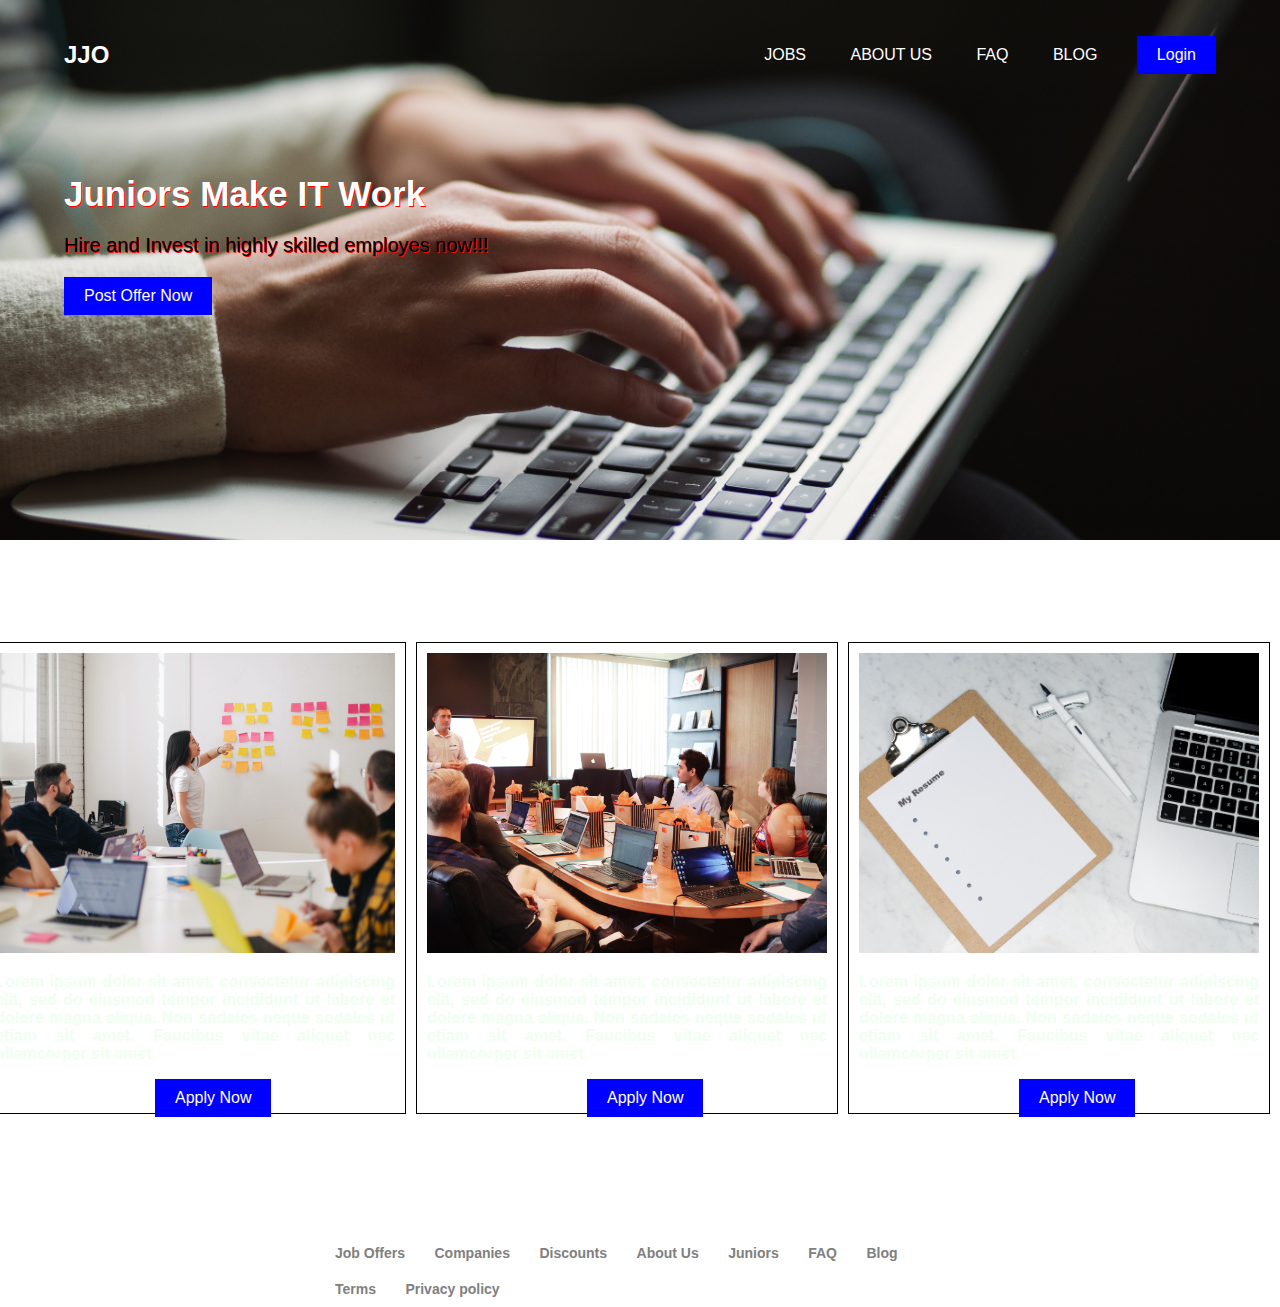
==== job.html @ 2f87d5a7 "ghft" ====
<!DOCTYPE html>
<html lang="en">
<head>
    <meta charset="UTF-8">
    <meta http-equiv="X-UA-Compatible" content="IE=edge">
    <meta name="viewport" content="width=device-width, initial-scale=1.0">
    <title>job portal</title>
    <link rel="stylesheet" href="style.css"/>
</head>
<body>
    <header class="hero-section">
        <nav class="nav-bar">
            <h2 class="logo">JJO</h2>
            <div class="nav">
                <ul>
                    <li><a href="#jobs">JOBS</a></li>
                    <li><a href="mypage.html">ABOUT US</a></li>
                    <li><a href="mypage.html">FAQ</a></li>
                    <li><a href="mypage.html">BLOG</a></li>
                    <BUtton>Login</BUtton>   
                </ul>
                    
                
            </div>
        </nav>
        <div class="hero-text-section">
            <h1>Juniors Make IT Work</h1>
            <p>Hire and Invest in highly skilled employes now!!!</p>
            <button>Post Offer Now</button>
        </div>
    </header>
    <div id="jobs">
    <div class="container">
        <div class="ab" >
            <a href="https://unsplash.com/s/photos/jobs"><img src="./markus-winkler-7iSEHWsxPLw-unsplash.jpg" alt="Image 1"></a><p>Lorem ipsum dolor sit amet, consectetur adipiscing elit, sed do eiusmod tempor incididunt ut labore et dolore magna aliqua. Non sodales neque sodales ut etiam sit amet. Faucibus vitae aliquet nec ullamcorper sit amet.</p>
            <button><a href="mypage.html">Apply Now</a></button>
        </div>
        <div class="ab">
            <a href="https://unsplash.com/s/photos/jobs">
            <img src="./campaign-creators-gMsnXqILjp4-unsplash.jpg" alt="Image 2"></a><p>Lorem ipsum dolor sit amet, consectetur adipiscing elit, sed do eiusmod tempor incididunt ut labore et dolore magna aliqua. Non sodales neque sodales ut etiam sit amet. Faucibus vitae aliquet nec ullamcorper sit amet.</p>
            <button><a href="mypage.html">Apply Now</a></button>
        </div>
       <div class ="ab">
        <a href="https://unsplash.com/s/photos/jobs"><img src="./jason-goodman-Oalh2MojUuk-unsplash.jpg" alt="Image 3" class="hi"></a>
        <p>Lorem ipsum dolor sit amet, consectetur adipiscing elit, sed do eiusmod tempor incididunt ut labore et dolore magna aliqua. Non sodales neque sodales ut etiam sit amet. Faucibus vitae aliquet nec ullamcorper sit amet.</p>
        <button><a href="mypage.html">Apply Now</a></button>
    </div>
    </div>
    </div>
</div>

    <div>
    <footer class="footer-container">   
        <a href="#">Job Offers</a>
        <a href="#">Companies</a>
        <a href="#">Discounts</a>
        <a href="#">About Us</a>
        <a href="#">Juniors</a>
        <a href="#">FAQ</a>
        <a href="#">Blog</a>
        <a href="#">Terms</a>
        <a href="#">Privacy policy</a>
    </footer>
    </div>
</body>
</html>
---- style.css ----
html{
    height: 100%;
  margin: 0;
  padding: 0;
}
body{
    font-family: 'Segoe UI', Tahoma, Geneva, Verdana, sans-serif;
    height: 100%;
  margin: 0;
  padding: 0;
  display: block;
  background-image: url(https://media2.giphy.com/media/l3vRnoppYtfEbemBO/giphy.gif?cid=ecf05e47xswuiap38iz9yf7vi9ir7eq41gfubgxzudutb8aa&ep=v1_gifs_search&rid=giphy.gif&ct=g);
  background-size:200%;
  background-repeat: no-repeat;
  overflow-x: hidden;
}
main{
    flex: 1;
}
.nav-bar{
    display: flex;
    justify-content: space-between;
    align-items: center;
    padding-top: 20px;
    padding-bottom: 20px;
    margin-left: 4rem;
    margin-right: 4rem;
}
.logo{
    color: white;
}
.logo:hover{
    width: 190px;
    height: 35px;
}
.nav ul li{
    display: inline-block;
    list-style: none;
    margin: 10px 20px;
}
.nav ul li a{
    color: white;
    text-decoration: none;
    font-size: 16px;
    position: relative;
    
}
.nav ul li a::after{
    content:  '';
    width: 0;
    height: 3px;
    background-image: linear-gradient(black,red);
    position: absolute;
    left: 0;
    bottom: -6px;
    transition: 0.5s;
}
.nav ul li a:hover::after{
    width: 100%;
    
}
.nav ul button{
    margin-left: 15px;
    border: none;
    background-color:blue;
    padding: 10px 20px;
    font-size: 16px;
    font-weight: 400;
    color: white;
    outline: none;
    cursor: pointer;
}
.nav ul button:hover{
    width: 100px;
    transform: scalex(2);
    transform: scaleY(1);
    overflow: hidden;
}
.hero-section{
    height: 60vh;
    background-image: url("./kaitlyn-baker-vZJdYl5JVXY-unsplash.jpg");
    background-size: cover;
    background-position: center;
    background-repeat: no-repeat;
}
.hero-text-section{
    color: white;
    margin-left: 4rem;
    margin-top: 4rem;
    text-shadow: 1px 1px #ff0000;
}
.hero-text-section button:hover{
    width: 150px;
    height: 45px;
    transform: scalex(3);
    transform: scaleY(1);
    overflow: hidden;
}
.hero-text-section h1{
    font-size: 35px;
    font-weight: 800;
    margin-bottom: 20px;
}
.hero-text-section p{
    font-size: 20px;
    font-weight: 400;
    margin-bottom: 20px;
    color: black;
}
.hero-text-section button{
    border: none;
    background-color:blue;
    padding: 10px 20px;
    font-size: 16px;
    font-weight: 400;
    color: white;
    outline: none;
    cursor: pointer;
}
.footer-container{
    width: 50%;
    margin-left: auto;
    margin-right: auto;
    margin-bottom: 3vh;
    margin-top: 20px;
}
.footer-container a{
    text-decoration: none;
    color: gray;
    margin-left: 5px;
    font-weight: 600;
    font-size: 14px;
    padding: 10px;
    display: inline-block;
}
.footer-container a:hover{
    background-image: linear-gradient(black,brown);
    width: 100px;
    height: 20x;
}
.container{
    display: flex;
    justify-content: space-between;
    align-items: center;
    flex-direction: row-reverse;
    height: 75vh;
}
img {
 width:400px; 
  height: 300px; 
  object-fit:cover; 
  margin-left: 100x;
  margin-right: 100%;
}
img:hover{
    width: 600px;
    height: 305px;
    transition: 0.5s;
    transform: scaleX(2);
    transform: scaleY(1);
    overflow: hidden;
}

p{
    color:honeydew;
    font-family: 'Franklin Gothic Medium', 'Arial Narrow', Arial, sans-serif;
    font-weight:bold;
}

.ab{
    content: justify;
    align-content: space-around;
    justify-content: space-between;
    text-align: justify;
    padding: 10px;
    border: 1px solid black;
    margin-right: 10px;
    height: 450px;
    flex-wrap: wrap
}
.ab button{
    border: none;
    background-color:blue;
    padding: 10px 20px;
    font-size: 16px;
    font-weight: 400;
    color: white;
    outline: none;
    cursor: pointer;
    margin-left: 40%;
}
.ab a{
    text-decoration: none;
    color: white;
}
.ab button:hover{
    background-image: linear-gradient(brown,black);
    width: 120px;
    height: 40px;
    transition: 0.5s;
}
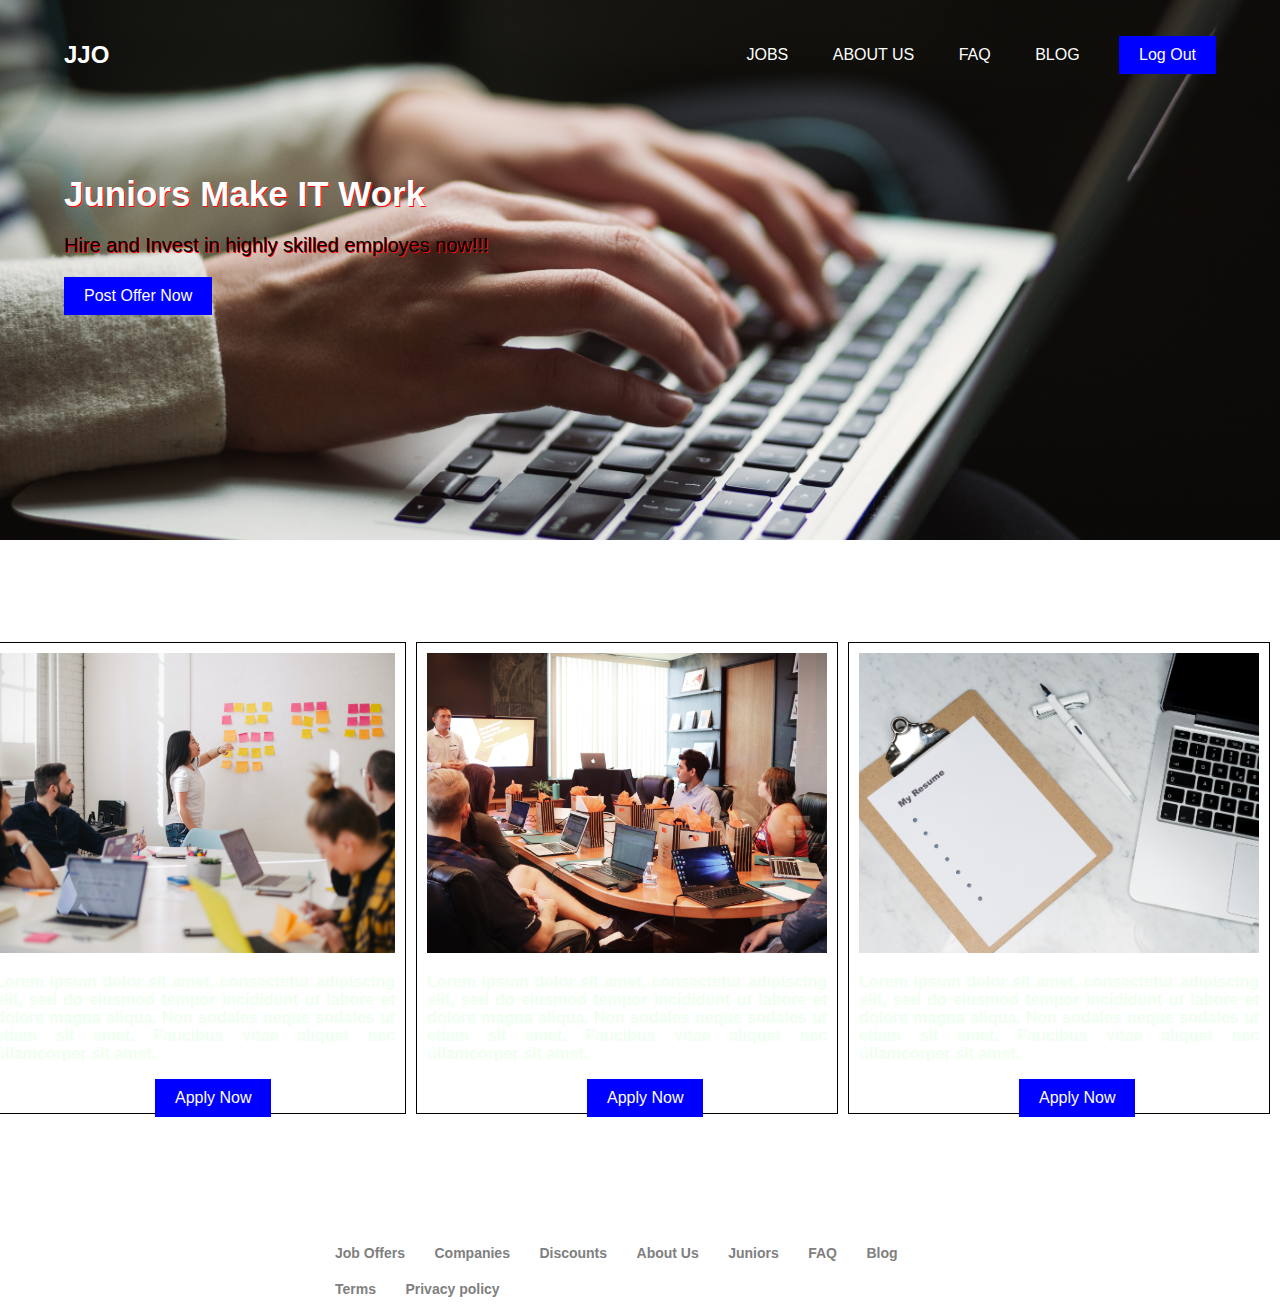
==== commit 782d66c7: "seds" ====
--- a/job.html
+++ b/job.html
@@ -17,7 +17,7 @@
                     <li><a href="mypage.html">ABOUT US</a></li>
                     <li><a href="mypage.html">FAQ</a></li>
                     <li><a href="mypage.html">BLOG</a></li>
-                    <BUtton>Login</BUtton>   
+                    <button><a href="login.html">Log Out</a></button>   
                 </ul>
                     
                 
--- a/style.css
+++ b/style.css
@@ -43,7 +43,11 @@
     text-decoration: none;
     font-size: 16px;
     position: relative;
-    
+}
+.nav ul button a{
+    text-decoration: none;
+    color: white;
+    font-size: 16px;
 }
 .nav ul li a::after{
     content:  '';
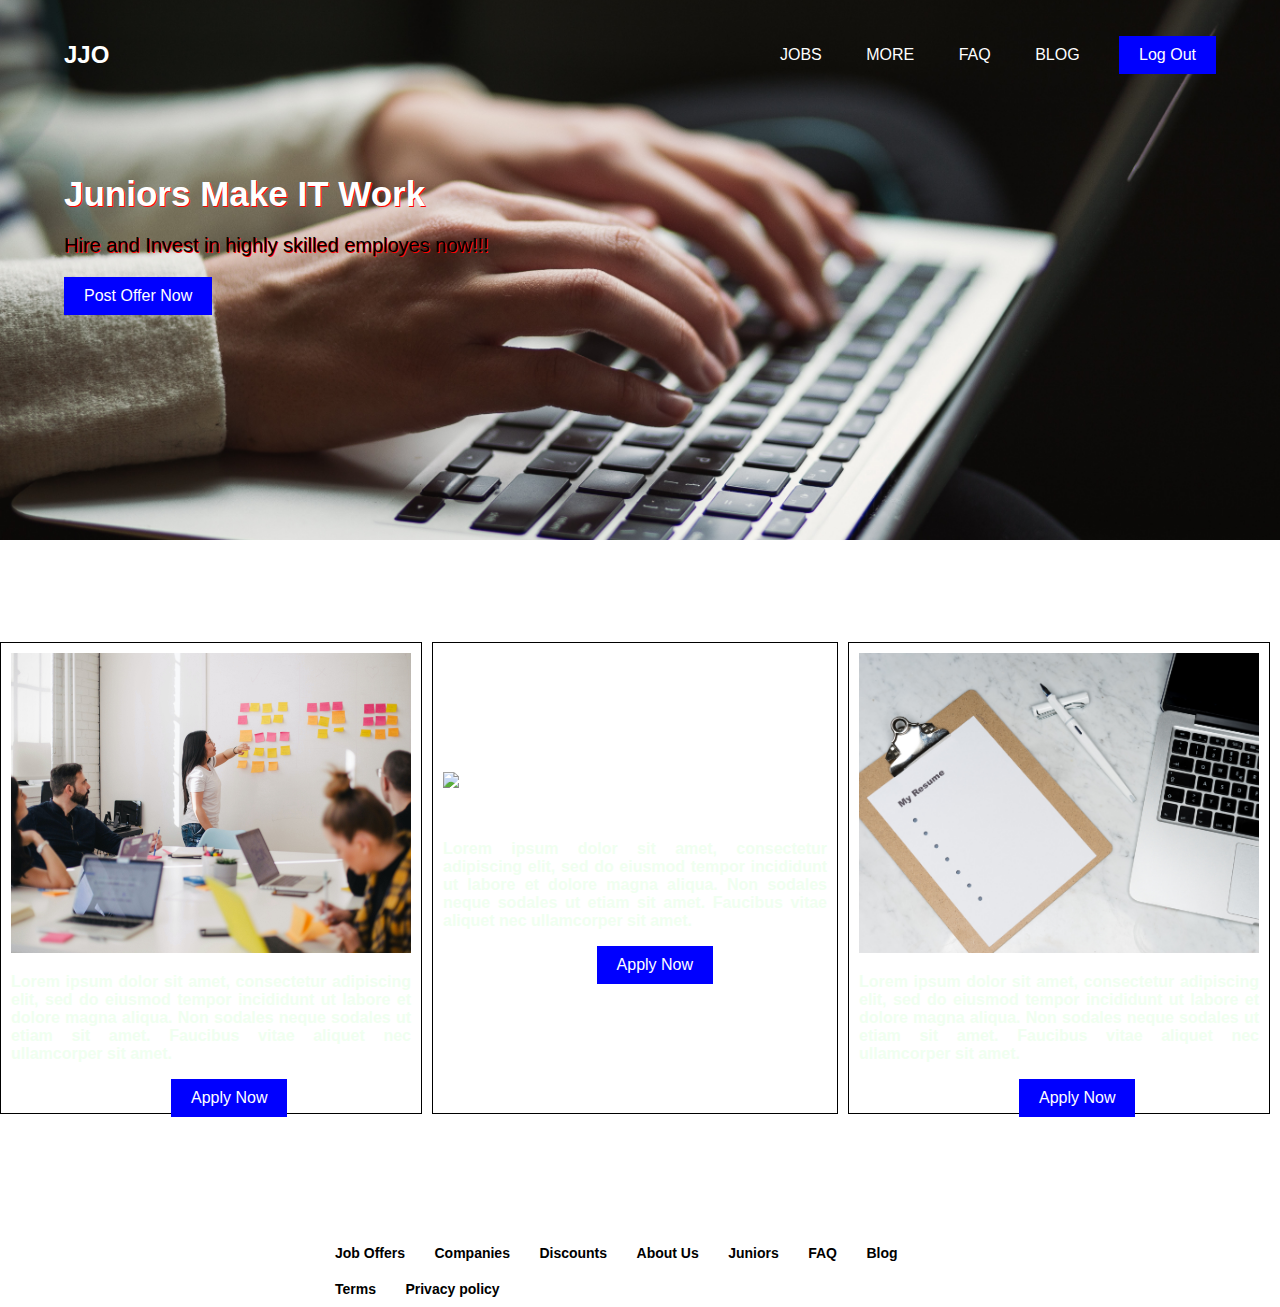
==== commit 528aa28b: "jshdad" ====
--- a/job.html
+++ b/job.html
@@ -14,7 +14,7 @@
             <div class="nav">
                 <ul>
                     <li><a href="#jobs">JOBS</a></li>
-                    <li><a href="mypage.html">ABOUT US</a></li>
+                    <li><a href="mypage.html">MORE</a></li>
                     <li><a href="mypage.html">FAQ</a></li>
                     <li><a href="mypage.html">BLOG</a></li>
                     <button><a href="login.html">Log Out</a></button>   
--- a/style.css
+++ b/style.css
@@ -9,10 +9,9 @@
   margin: 0;
   padding: 0;
   display: block;
-  background-image: url(https://media2.giphy.com/media/l3vRnoppYtfEbemBO/giphy.gif?cid=ecf05e47xswuiap38iz9yf7vi9ir7eq41gfubgxzudutb8aa&ep=v1_gifs_search&rid=giphy.gif&ct=g);
-  background-size:200%;
+  background-image: url("https://images.unsplash.com/photo-1626624340240-aadc087844fa?ixlib=rb-4.0.3&ixid=M3wxMjA3fDB8MHxwaG90by1wYWdlfHx8fGVufDB8fHx8fA%3D%3D&auto=format&fit=crop&w=1170&q=80");
   background-repeat: no-repeat;
-  overflow-x: hidden;
+  background-size: cover;
 }
 main{
     flex: 1;
@@ -130,7 +129,7 @@
 }
 .footer-container a{
     text-decoration: none;
-    color: gray;
+    color: black;
     margin-left: 5px;
     font-weight: 600;
     font-size: 14px;
@@ -138,9 +137,7 @@
     display: inline-block;
 }
 .footer-container a:hover{
-    background-image: linear-gradient(black,brown);
-    width: 100px;
-    height: 20x;
+    color: red;
 }
 .container{
     display: flex;
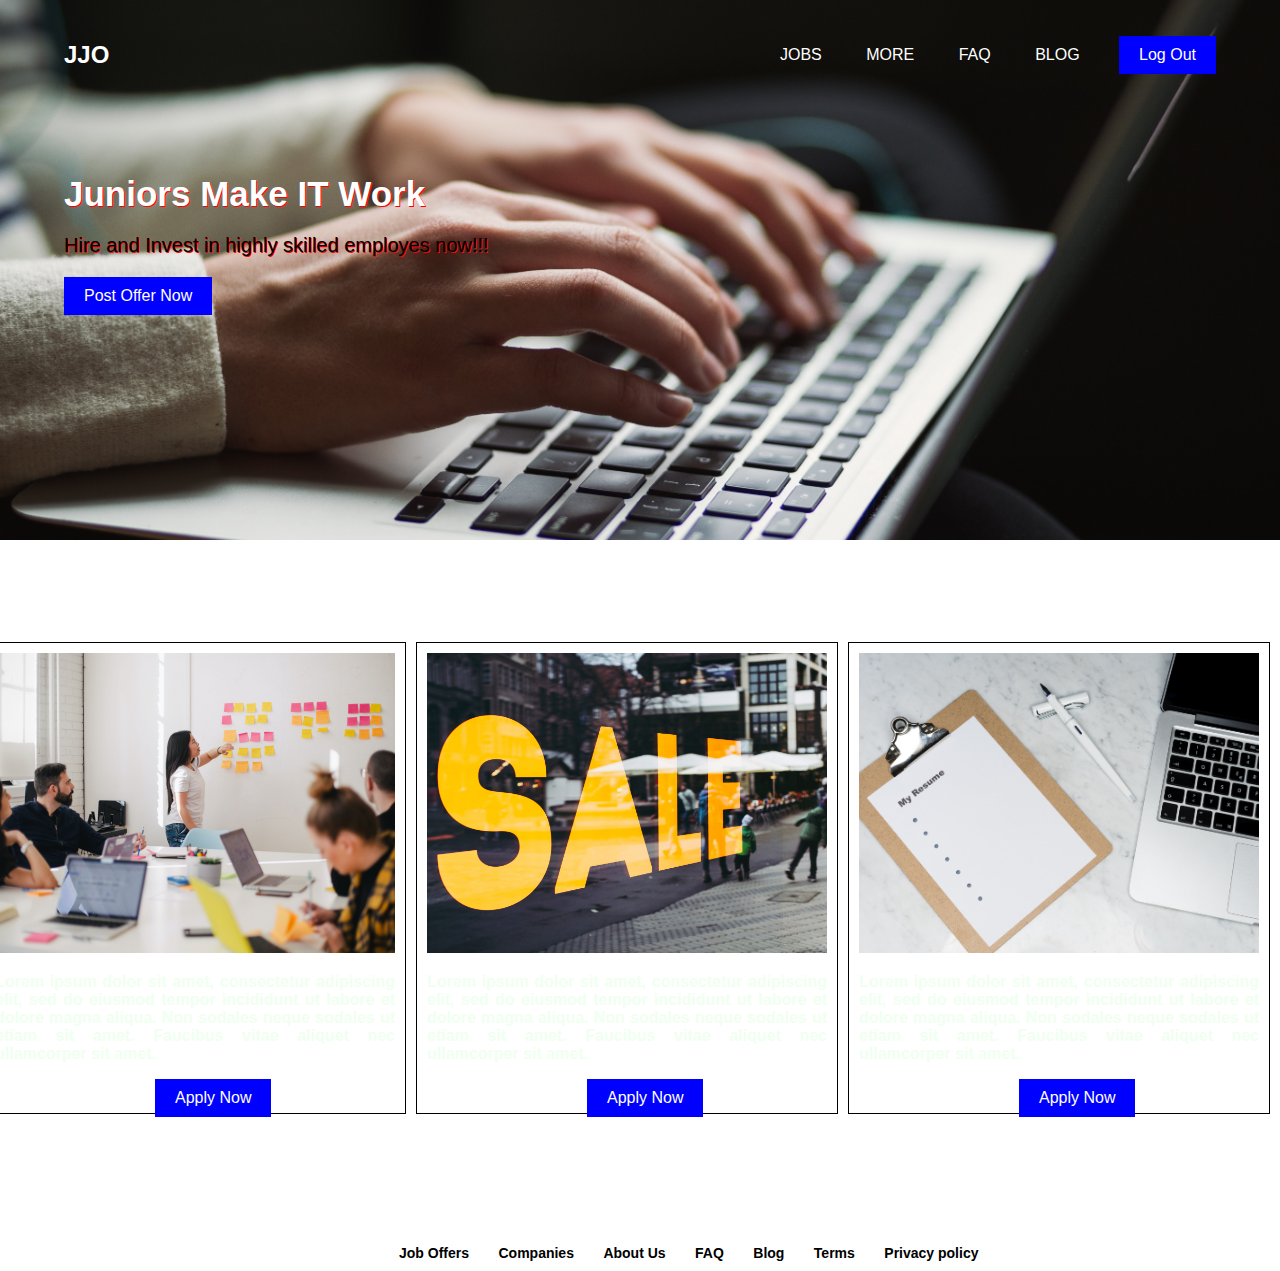
==== commit 56145635: "kcnsdjvd" ====
--- a/job.html
+++ b/job.html
@@ -15,7 +15,7 @@
                 <ul>
                     <li><a href="#jobs">JOBS</a></li>
                     <li><a href="mypage.html">MORE</a></li>
-                    <li><a href="mypage.html">FAQ</a></li>
+                    <li><a href="#contact">FAQ</a></li>
                     <li><a href="mypage.html">BLOG</a></li>
                     <button><a href="login.html">Log Out</a></button>   
                 </ul>
@@ -37,7 +37,7 @@
         </div>
         <div class="ab">
             <a href="https://unsplash.com/s/photos/jobs">
-            <img src="./campaign-creators-gMsnXqILjp4-unsplash.jpg" alt="Image 2"></a><p>Lorem ipsum dolor sit amet, consectetur adipiscing elit, sed do eiusmod tempor incididunt ut labore et dolore magna aliqua. Non sodales neque sodales ut etiam sit amet. Faucibus vitae aliquet nec ullamcorper sit amet.</p>
+            <img src="./images/mypageimg/markus-spiske-BTKF6G-O8fU-unsplash.jpg" alt="Image 2"></a><p>Lorem ipsum dolor sit amet, consectetur adipiscing elit, sed do eiusmod tempor incididunt ut labore et dolore magna aliqua. Non sodales neque sodales ut etiam sit amet. Faucibus vitae aliquet nec ullamcorper sit amet.</p>
             <button><a href="mypage.html">Apply Now</a></button>
         </div>
        <div class ="ab">
@@ -48,14 +48,11 @@
     </div>
     </div>
 </div>
-
     <div>
     <footer class="footer-container">   
         <a href="#">Job Offers</a>
         <a href="#">Companies</a>
-        <a href="#">Discounts</a>
         <a href="#">About Us</a>
-        <a href="#">Juniors</a>
         <a href="#">FAQ</a>
         <a href="#">Blog</a>
         <a href="#">Terms</a>
--- a/style.css
+++ b/style.css
@@ -12,6 +12,7 @@
   background-image: url("https://images.unsplash.com/photo-1626624340240-aadc087844fa?ixlib=rb-4.0.3&ixid=M3wxMjA3fDB8MHxwaG90by1wYWdlfHx8fGVufDB8fHx8fA%3D%3D&auto=format&fit=crop&w=1170&q=80");
   background-repeat: no-repeat;
   background-size: cover;
+  overflow-x: hidden;
 }
 main{
     flex: 1;
@@ -122,7 +123,7 @@
 }
 .footer-container{
     width: 50%;
-    margin-left: auto;
+    margin-left: 30%;
     margin-right: auto;
     margin-bottom: 3vh;
     margin-top: 20px;
@@ -199,4 +200,4 @@
     width: 120px;
     height: 40px;
     transition: 0.5s;
-}+}
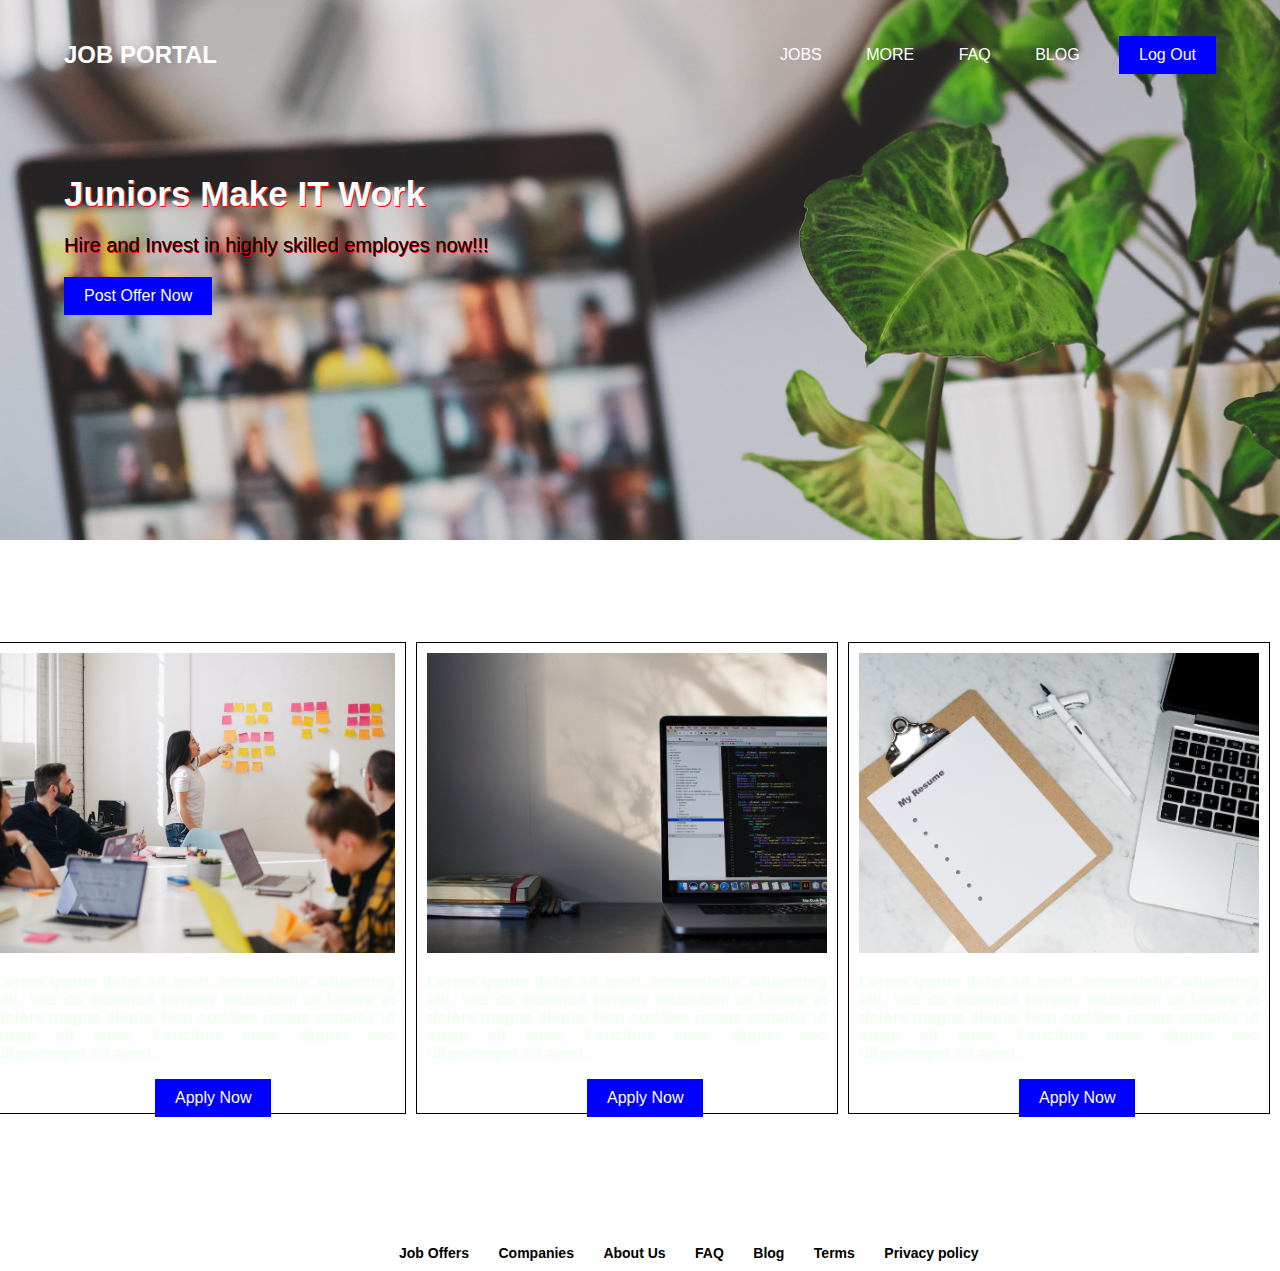
==== commit f463af83: "hgf" ====
--- a/job.html
+++ b/job.html
@@ -10,7 +10,7 @@
 <body>
     <header class="hero-section">
         <nav class="nav-bar">
-            <h2 class="logo">JJO</h2>
+            <h2 class="logo">JOB PORTAL</h2>
             <div class="nav">
                 <ul>
                     <li><a href="#jobs">JOBS</a></li>
@@ -37,7 +37,7 @@
         </div>
         <div class="ab">
             <a href="https://unsplash.com/s/photos/jobs">
-            <img src="./images/mypageimg/markus-spiske-BTKF6G-O8fU-unsplash.jpg" alt="Image 2"></a><p>Lorem ipsum dolor sit amet, consectetur adipiscing elit, sed do eiusmod tempor incididunt ut labore et dolore magna aliqua. Non sodales neque sodales ut etiam sit amet. Faucibus vitae aliquet nec ullamcorper sit amet.</p>
+            <img src="./images/mypageimg/emile-perron-xrVDYZRGdw4-unsplash.jpg" alt="Image 2"></a><p>Lorem ipsum dolor sit amet, consectetur adipiscing elit, sed do eiusmod tempor incididunt ut labore et dolore magna aliqua. Non sodales neque sodales ut etiam sit amet. Faucibus vitae aliquet nec ullamcorper sit amet.</p>
             <button><a href="mypage.html">Apply Now</a></button>
         </div>
        <div class ="ab">
--- a/style.css
+++ b/style.css
@@ -28,6 +28,7 @@
 }
 .logo{
     color: white;
+    height: -20px;
 }
 .logo:hover{
     width: 190px;
@@ -82,7 +83,7 @@
 }
 .hero-section{
     height: 60vh;
-    background-image: url("./kaitlyn-baker-vZJdYl5JVXY-unsplash.jpg");
+    background-image: url("./images/mypageimg/sigmund-eTgMFFzroGc-unsplash.jpg");
     background-size: cover;
     background-position: center;
     background-repeat: no-repeat;
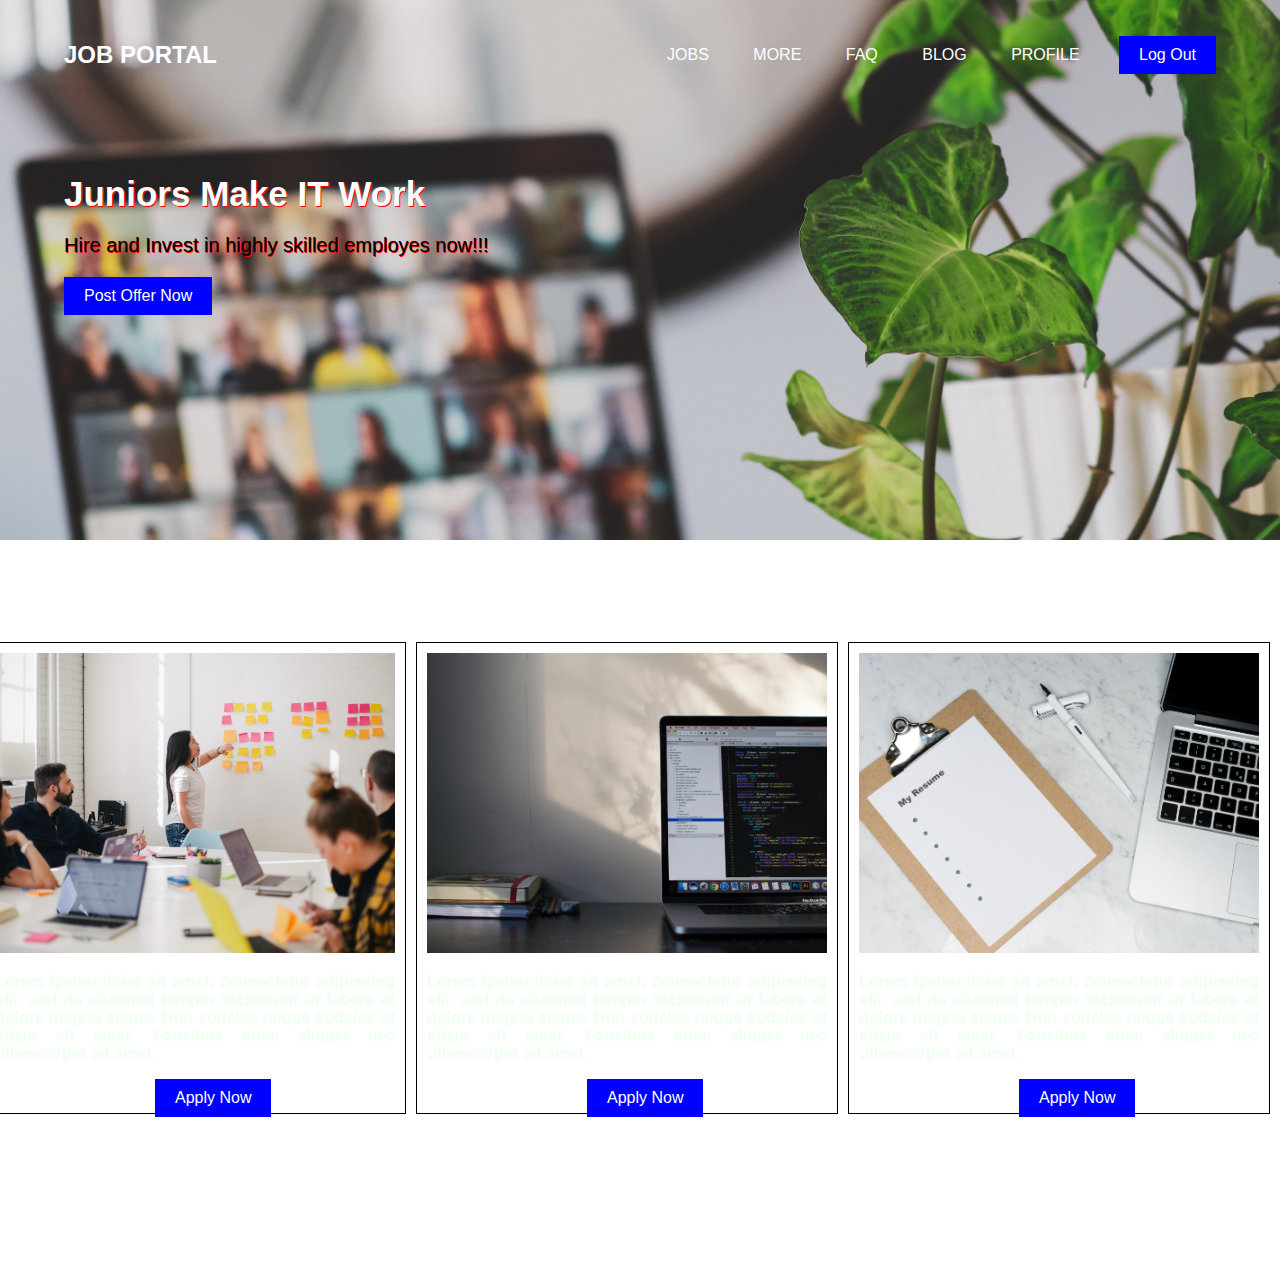
==== commit e8521746: "rgb" ====
--- a/job.html
+++ b/job.html
@@ -17,6 +17,7 @@
                     <li><a href="mypage.html">MORE</a></li>
                     <li><a href="#contact">FAQ</a></li>
                     <li><a href="mypage.html">BLOG</a></li>
+                    <li><a href="apply.html">PROFILE</a></li>
                     <button><a href="login.html">Log Out</a></button>   
                 </ul>
                     
@@ -32,16 +33,16 @@
     <div id="jobs">
     <div class="container">
         <div class="ab" >
-            <a href="https://unsplash.com/s/photos/jobs"><img src="./markus-winkler-7iSEHWsxPLw-unsplash.jpg" alt="Image 1"></a><p>Lorem ipsum dolor sit amet, consectetur adipiscing elit, sed do eiusmod tempor incididunt ut labore et dolore magna aliqua. Non sodales neque sodales ut etiam sit amet. Faucibus vitae aliquet nec ullamcorper sit amet.</p>
-            <button><a href="mypage.html">Apply Now</a></button>
+            <a href="ui.html"><img src="./markus-winkler-7iSEHWsxPLw-unsplash.jpg" alt="Image 1"></a><p>Lorem ipsum dolor sit amet, consectetur adipiscing elit, sed do eiusmod tempor incididunt ut labore et dolore magna aliqua. Non sodales neque sodales ut etiam sit amet. Faucibus vitae aliquet nec ullamcorper sit amet.</p>
+            <button><a href="apply.html">Apply Now</a></button>
         </div>
         <div class="ab">
-            <a href="https://unsplash.com/s/photos/jobs">
+            <a href="py.html">
             <img src="./images/mypageimg/emile-perron-xrVDYZRGdw4-unsplash.jpg" alt="Image 2"></a><p>Lorem ipsum dolor sit amet, consectetur adipiscing elit, sed do eiusmod tempor incididunt ut labore et dolore magna aliqua. Non sodales neque sodales ut etiam sit amet. Faucibus vitae aliquet nec ullamcorper sit amet.</p>
             <button><a href="mypage.html">Apply Now</a></button>
         </div>
        <div class ="ab">
-        <a href="https://unsplash.com/s/photos/jobs"><img src="./jason-goodman-Oalh2MojUuk-unsplash.jpg" alt="Image 3" class="hi"></a>
+        <a href="ui.html"><img src="./jason-goodman-Oalh2MojUuk-unsplash.jpg" alt="Image 3" class="hi"></a>
         <p>Lorem ipsum dolor sit amet, consectetur adipiscing elit, sed do eiusmod tempor incididunt ut labore et dolore magna aliqua. Non sodales neque sodales ut etiam sit amet. Faucibus vitae aliquet nec ullamcorper sit amet.</p>
         <button><a href="mypage.html">Apply Now</a></button>
     </div>
@@ -50,7 +51,7 @@
 </div>
     <div>
     <footer class="footer-container">   
-        <a href="#">Job Offers</a>
+        <a href="mypage.html">Job Offers</a>
         <a href="#">Companies</a>
         <a href="#">About Us</a>
         <a href="#">FAQ</a>
--- a/style.css
+++ b/style.css
@@ -9,7 +9,7 @@
   margin: 0;
   padding: 0;
   display: block;
-  background-image: url("https://images.unsplash.com/photo-1626624340240-aadc087844fa?ixlib=rb-4.0.3&ixid=M3wxMjA3fDB8MHxwaG90by1wYWdlfHx8fGVufDB8fHx8fA%3D%3D&auto=format&fit=crop&w=1170&q=80");
+  background-image: url("https://images.unsplash.com/photo-1690177930592-7b9313d9a53c?ixlib=rb-4.0.3&ixid=M3wxMjA3fDB8MHxwaG90by1wYWdlfHx8fGVufDB8fHx8fA%3D%3D&auto=format&fit=crop&w=387&q=80");
   background-repeat: no-repeat;
   background-size: cover;
   overflow-x: hidden;
@@ -131,7 +131,7 @@
 }
 .footer-container a{
     text-decoration: none;
-    color: black;
+    color: white;
     margin-left: 5px;
     font-weight: 600;
     font-size: 14px;
